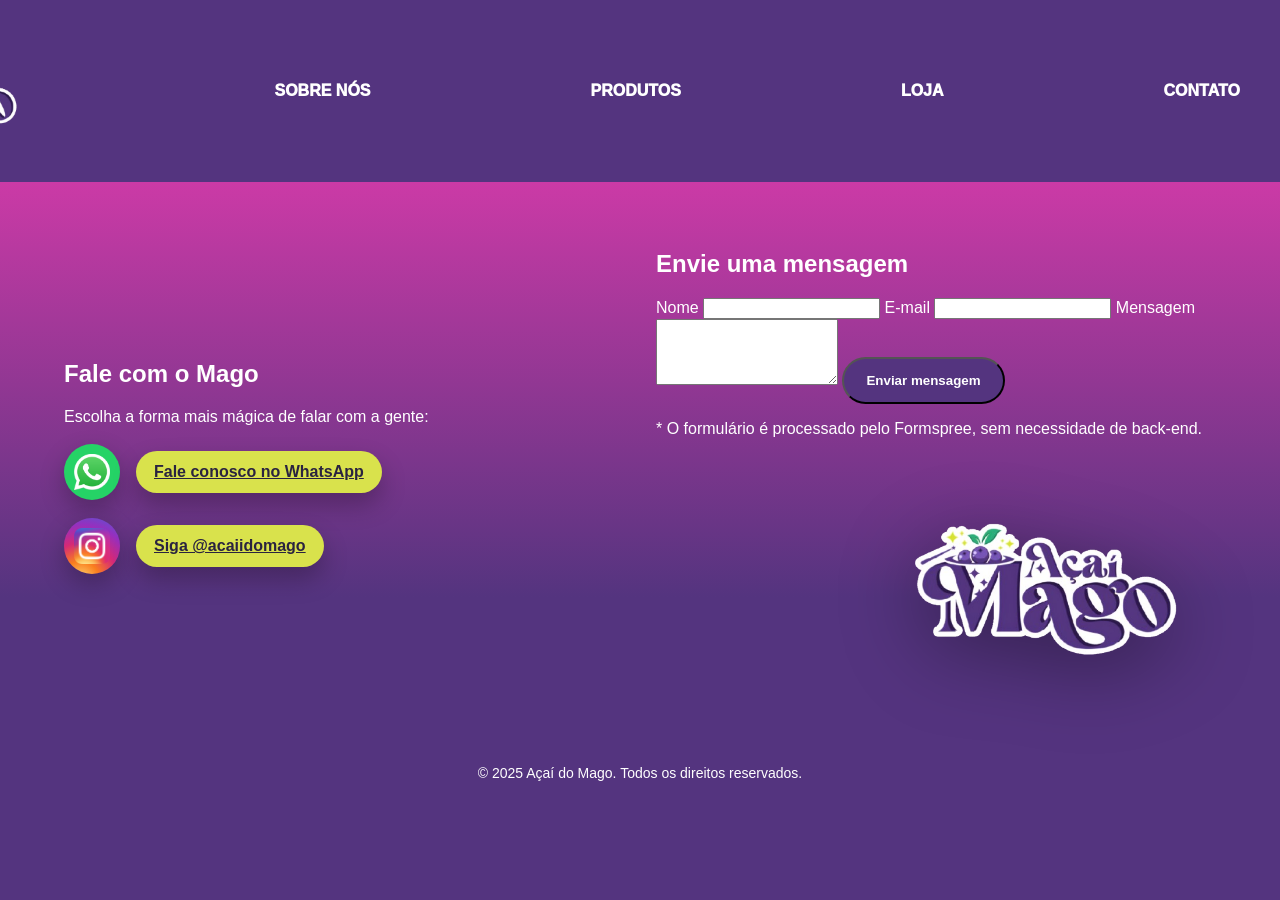
==== contato.html @ 3f90d4d0 "Corrigindo Erros e Tranzendo Novas Funcionalidades" ====
<!doctype html>
<html lang="pt-br">
<head>
  <meta charset="utf-8" />
  <meta name="viewport" content="width=device-width, initial-scale=1" />
  <title>Contato — Açaí do Mago</title>
  <link rel="stylesheet" href="css/style.css">
  <link rel="stylesheet" href="css/componentes.css">
  <link rel="stylesheet" href="css/responsive.css">
  <link rel="stylesheet" href="css/componentes.css">
  <link rel="stylesheet" href="css/responsive.css">
</head>
<body>
  <a href="#conteudo-principal" class="skip-link">Pular para o conteúdo principal</a>
  <div id="header-container"></div>

  <main id="conteudo-principal" class="page">
    <section id="contato" class="contact">
      <div class="container contact-wrap">
        <div class="contact-left">
          <h1>Fale com o Mago</h1>
          <p>Escolha a forma mais mágica de falar com a gente:</p>

          <div class="social">
            <div class="icon whats" aria-hidden="true">
              <img class="logo-whats" src="img/fotos_mago_acai/whatsapp.png"
                   alt="Logo do WhatsApp" width="36" height="36">
            </div>
            <a class="btn-lime"
               href="https://wa.me/5561993724600?text=Ol%C3%A1%2C%20gostaria%20de%20saber%20mais%20sobre%20os%20produtos%20do%20A%C3%A7a%C3%AD%20do%20Mago."
               target="_blank" rel="noopener">
              Fale conosco no WhatsApp
            </a>
          </div>

          <div class="social">
            <div class="icon insta" aria-hidden="true">
              <img class="logo-insta" src="img/fotos_mago_acai/Instagram.png"
                   alt="Logo do Instagram" width="36" height="36">
            </div>
            <a class="btn-lime"
               href="https://instagram.com/acaiidomago"
               target="_blank" rel="noopener">
              Siga @acaiidomago
            </a>
          </div>
        </div>

        <div class="contact-right">
          <h2>Envie uma mensagem</h2>
          <form
            action="https://formspree.io/f/SEU-CODIGO-AQUI"
            method="POST"
            class="form-contato"
            aria-label="Formulário de contato Açaí do Mago">
            <label for="nome">Nome</label>
            <input type="text" id="nome" name="nome" required>

            <label for="email">E-mail</label>
            <input type="email" id="email" name="email" required>

            <label for="mensagem">Mensagem</label>
            <textarea id="mensagem" name="mensagem" rows="4" required></textarea>

            <button type="submit" class="btn">
              Enviar mensagem
            </button>
          </form>
          <p class="form-hint">
            * O formulário é processado pelo Formspree, sem necessidade de back-end.
          </p>
          <img class="logo-big" src="img/fotos_mago_acai/logotipo-removebg-preview.png" alt="Açaí do Mago">
        </div>
      </div>
    </section>
  </main>

  <div id="footer-container"></div>
  <button id="back-to-top" class="back-to-top" aria-label="Voltar ao topo">↑</button>

  
  <script src="js/componentes.js"></script>
  <script src="js/script.js"></script>
</body>
</html>
---- css/style.css ----
:root{
  --purple:#54347F;
  --magenta:#CB3AA6;
  --white:#FFFFFF;
  --lime:#D9E24C;
  --text:#2A2340;
  --muted:#6B6880;
  --radius:24px;
  --shadow:0 20px 50px rgba(0,0,0,.25);
  --maxw:1200px;
}

*{box-sizing:border-box}
body{margin:0;font-family:'Poppins',sans-serif;color:var(--white);background:var(--purple)}
.container{max-width:var(--maxw);margin:auto;padding:0 24px}
.container .brand{margin-left: -200px}
header{background:var(--purple)}
.nav{display:flex;justify-content:space-between;align-items:center;padding:16px 0;}
.nav a{color:#fff;font-weight:1000;margin-left:20px;text-decoration:none}
.nav .links{display: flex;gap: 200px;}
.hero{position:relative;padding:80px 0;overflow:hidden}
.hero .bg{position:absolute;inset:0;background:url('assets/acai.jpg')center/cover no-repeat;z-index:-2}
.hero .overlay{position:absolute;inset:0;background:rgba(203,58,166,.85);z-index:-1}
.hero .wrap{display:grid;grid-template-columns:1.1fr .9fr;align-items:center;gap:20px}
.hero h1{font-size:3rem;margin:0;font-weight:800}
.hero h5{margin:0;font-weight:700}
.hero p{max-width:500px}
.hero .cup img{width:120%;margin-left:50px}
.btn{display:inline-block;background:var(--purple);color:#fff;padding:14px 22px;border-radius:999px;font-weight:700;text-decoration:none}
.about{background:#fff;color:var(--text);padding:80px 0}
.about .grid{display:grid;grid-template-columns:1fr 1.1fr;align-items:center;gap:36px}
.pill{background:var(--magenta);color:#fff;padding:10px 16px;border-radius:999px;font-weight:700}
.products{background:linear-gradient(180deg,var(--magenta),var(--purple)70%,var(--lime)120%);color:#fff;padding:80px 0}
.cards{display:grid;grid-template-columns:repeat(3,1fr);gap:24px;margin-top:24px}
.card{background:#fff;color:var(--text);border-radius:26px;padding:24px;text-align:center;box-shadow:var(--shadow)}
.card img{width:70%;margin:auto}
.store{background:#fff;color:var(--text);padding:80px 0}
.store .grid{display:grid;grid-template-columns:1.1fr 1fr;gap:36px;align-items:center}
.store h3{color: var(--magenta);}
.store .map{border:8px solid var(--magenta);padding:8px;border-radius:20px;box-shadow:var(--shadow);margin-top:20px}
.map iframe{width:100%;height:340px;border:0;border-radius:20px}
.footer{background:var(--purple);text-align:center;color:#fff;padding:40px 0}
.footer .brand-badge{background:#fff;color:var(--purple);padding:10px 16px;border-radius:16px;font-weight:800;display:inline-flex;align-items:center;gap:10px}
.contact{background: linear-gradient(180deg, #CB3AA6 0%, #54347F 70%);color:#fff;padding: 48px 0 72px;}
.contact-wrap{display:grid;grid-template-columns: 1fr 1fr;gap: 32px;align-items:center;}
.social{display:flex; align-items:center; gap:16px; margin:18px 0;}
.icon{width:56px; height:56px; border-radius:50%;display:grid; place-items:center;box-shadow: 0 10px 24px rgba(0,0,0,.25);}
.icon.whats{background:#25D366;align-items: center;}
.icon.insta{background: radial-gradient(circle at 30% 110%, #FEDA75, #FA7E1E, #D62976, #962FBF, #4F5BD5);}
.btn-lime{background:#D9E24C; color:#2A2340;padding:12px 18px; border-radius:999px; font-weight:800;box-shadow: 0 12px 24px rgba(0,0,0,.25);}
.logo-big{max-width:340px; filter: drop-shadow(0 18px 40px rgba(0,0,0,.35)); margin-left:auto; display:block;}
.direitos-reservados{background: var(--purple); color: #fff; text-align: center; padding: 12px 0; font-size: 14px; margin-top: -40px;}
@media (max-width: 900px){.contact-wrap{grid-template-columns:1fr; text-align:left;}.logo-big{margin: 12px auto 0;}}
@media(max-width:900px){.hero .wrap,.about .grid,.store .grid{grid-template-columns:1fr}.cards{grid-template-columns:1fr}}
---- css/componentes.css ----
/* Estilos adicionais para componentes, acessibilidade e botão de topo */

/* Link para pular conteúdo principal */
.skip-link {
  position: absolute;
  left: -999px;
  top: 0;
  padding: 0.5rem 1rem;
  background: #54347F;
  color: #fff;
  z-index: 1000;
}
.skip-link:focus {
  left: 1rem;
}

/* Botão voltar ao topo */
.back-to-top {
  position: fixed;
  right: 1.5rem;
  bottom: 1.5rem;
  width: 2.75rem;
  height: 2.75rem;
  border-radius: 50%;
  border: none;
  background: #CB3AA6;
  color: #fff;
  font-size: 1.4rem;
  cursor: pointer;
  opacity: 0;
  pointer-events: none;
  box-shadow: 0 8px 20px rgba(0, 0, 0, 0.25);
  transition: opacity 0.2s ease;
}
.back-to-top.visivel {
  opacity: 1;
  pointer-events: auto;
}

/* Footer componentizado */
.direitos-reservados {
  text-align: center;
  padding: 1rem 0;
}
---- css/responsive.css ----
/* Ajustes simples de responsividade complementares */

img {
  max-width: 100%;
  height: auto;
}

/* Container com largura máxima para telas maiores */
@media (min-width: 1280px) {
  .container {
    max-width: 1200px;
    margin: 0 auto;
  }
}

/* Ajustes de layout em telas menores */
@media (max-width: 768px) {
  .hero .wrap {
    flex-direction: column;
    text-align: center;
  }

  .store .grid,
  .contact-wrap {
    flex-direction: column;
  }
}
---- css/componentes.css ----
/* Estilos adicionais para componentes, acessibilidade e botão de topo */

/* Link para pular conteúdo principal */
.skip-link {
  position: absolute;
  left: -999px;
  top: 0;
  padding: 0.5rem 1rem;
  background: #54347F;
  color: #fff;
  z-index: 1000;
}
.skip-link:focus {
  left: 1rem;
}

/* Botão voltar ao topo */
.back-to-top {
  position: fixed;
  right: 1.5rem;
  bottom: 1.5rem;
  width: 2.75rem;
  height: 2.75rem;
  border-radius: 50%;
  border: none;
  background: #CB3AA6;
  color: #fff;
  font-size: 1.4rem;
  cursor: pointer;
  opacity: 0;
  pointer-events: none;
  box-shadow: 0 8px 20px rgba(0, 0, 0, 0.25);
  transition: opacity 0.2s ease;
}
.back-to-top.visivel {
  opacity: 1;
  pointer-events: auto;
}

/* Footer componentizado */
.direitos-reservados {
  text-align: center;
  padding: 1rem 0;
}
---- css/responsive.css ----
/* Ajustes simples de responsividade complementares */

img {
  max-width: 100%;
  height: auto;
}

/* Container com largura máxima para telas maiores */
@media (min-width: 1280px) {
  .container {
    max-width: 1200px;
    margin: 0 auto;
  }
}

/* Ajustes de layout em telas menores */
@media (max-width: 768px) {
  .hero .wrap {
    flex-direction: column;
    text-align: center;
  }

  .store .grid,
  .contact-wrap {
    flex-direction: column;
  }
}
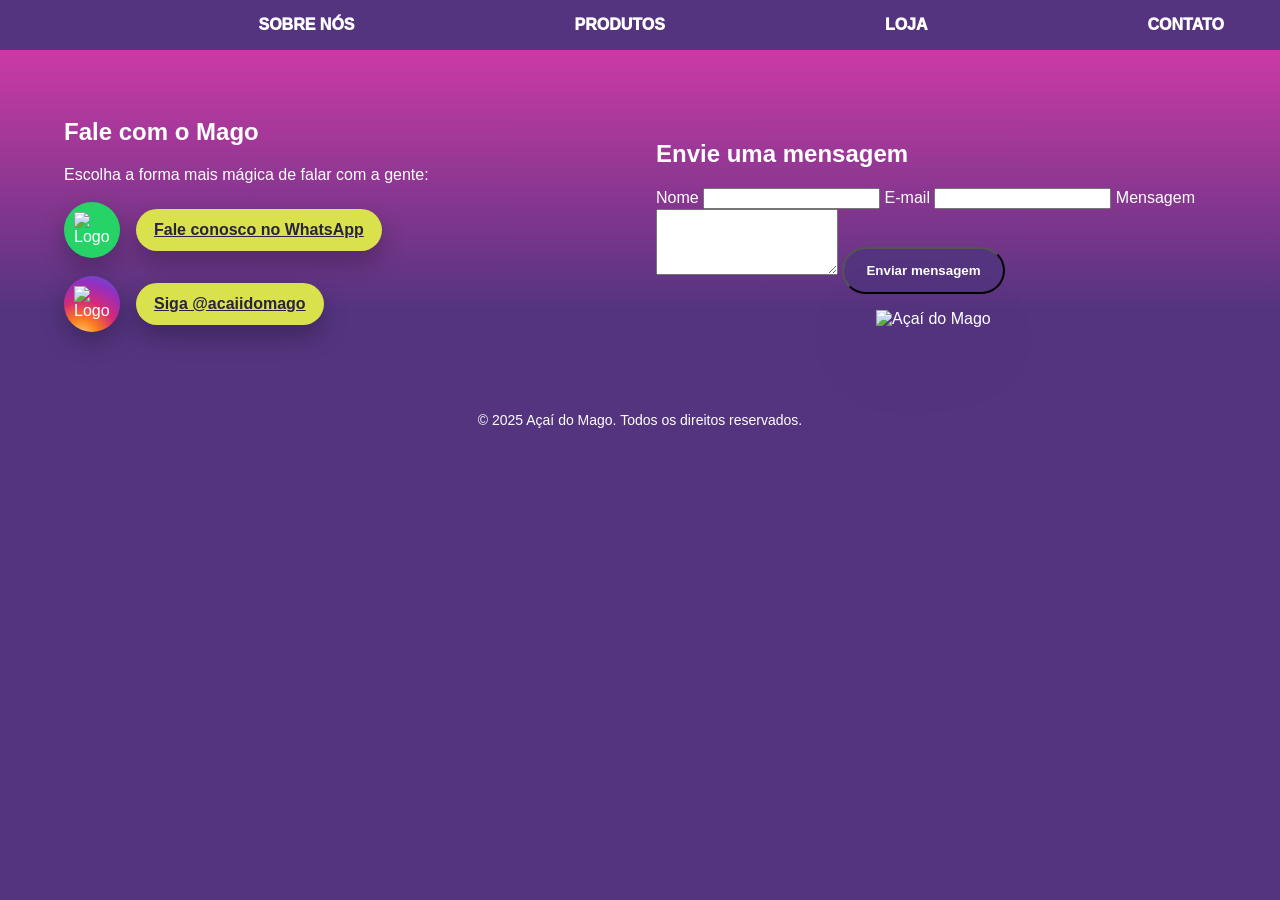
==== commit d92eee69: "Otimizando imagens para o site e utilizando o minify em css e js para melhorar a velocidade do site" ====
--- a/contato.html
+++ b/contato.html
@@ -1,12 +1,14 @@
 <!doctype html>
 <html lang="pt-br">
 <head>
-  <meta charset="utf-8" />
-  <meta name="viewport" content="width=device-width, initial-scale=1" />
-  <title>Contato — Açaí do Mago</title>
-  <link rel="stylesheet" href="css/style.css">
-  <link rel="stylesheet" href="css/componentes.css">
-  <link rel="stylesheet" href="css/responsive.css">
+  <meta charset="UTF-8">
+  <meta name="viewport" content="width=device-width, initial-scale=1.0">
+  <meta name="description" content="Açaí Mago — A magia do açaí em cada colher. Produtos naturais, saborosos e refrescantes para quem ama qualidade e intensidade de sabor.">
+  <meta name="keywords" content="açaí, sobremesa, açaí mago, gelo, frutas, tigela de açaí, copo de açaí, delícias, loja de açaí, mago do açaí">
+  <meta name="author" content="Célio Dantas e Arthur Vinícius">
+  <title>Açaí Mago | Magia em Cada Colher</title>
+  <link rel="icon" type="image/png" href="img/favicon.png">
+  <link rel="stylesheet" href="css/style.min.css">
   <link rel="stylesheet" href="css/componentes.css">
   <link rel="stylesheet" href="css/responsive.css">
 </head>
@@ -67,7 +69,6 @@
             </button>
           </form>
           <p class="form-hint">
-            * O formulário é processado pelo Formspree, sem necessidade de back-end.
           </p>
           <img class="logo-big" src="img/fotos_mago_acai/logotipo-removebg-preview.png" alt="Açaí do Mago">
         </div>
@@ -80,6 +81,6 @@
 
   
   <script src="js/componentes.js"></script>
-  <script src="js/script.js"></script>
+  <script src="js/main.min.js"></script>
 </body>
 </html>
--- a/css/style.min.css
+++ b/css/style.min.css
@@ -0,0 +1 @@
+.hero .bg,.hero .overlay{position:absolute;inset:0}.btn,body,header{background:var(--purple)}.btn,.nav a{color:#fff;text-decoration:none}.card,.store .map{box-shadow:var(--shadow)}.card,.footer{text-align:center}:root{--purple:#54347F;--magenta:#CB3AA6;--white:#FFFFFF;--lime:#D9E24C;--text:#2A2340;--muted:#6B6880;--radius:24px;--shadow:0 20px 50px rgba(0,0,0,.25);--maxw:1200px}.btn,.pill{border-radius:999px}*{box-sizing:border-box}body{margin:0;font-family:Poppins,sans-serif;color:var(--white)}.container{max-width:var(--maxw);margin:auto;padding:0 24px}.container .brand{margin-left:-200px}.nav{display:flex;justify-content:space-between;align-items:center;padding:16px}.nav a{font-weight:1000;margin-left:20px}.hero h1,.hero h5{margin:0}.nav .links{display:flex;gap:200px}.hero{position:relative;padding:80px 0;overflow:hidden}.hero .bg{background:url('assets/acai.jpg') center/cover no-repeat;z-index:-2}.hero .overlay{background:rgba(203,58,166,.85);z-index:-1}.hero .wrap{display:grid;grid-template-columns:1.1fr .9fr;align-items:center;gap:20px}.hero h1{font-size:3rem;font-weight:800}.btn,.hero h5,.pill{font-weight:700}.hero p{max-width:500px}.hero .cup img{width:120%;margin-left:50px}.btn{display:inline-block;padding:14px 22px}.about,.store{background:#fff;color:var(--text);padding:80px 0}.about .grid{display:grid;grid-template-columns:1fr 1.1fr;align-items:center;gap:36px}.pill{background:var(--magenta);color:#fff;padding:10px 16px}.products{background:linear-gradient(180deg,var(--magenta),var(--purple)70%,var(--lime)120%);color:#fff;padding:80px 0}.cards{display:grid;grid-template-columns:repeat(3,1fr);gap:24px;margin-top:24px}.card{background:#fff;color:var(--text);border-radius:26px;padding:24px}.card img{width:70%;margin:auto}.store .grid{display:grid;grid-template-columns:1.1fr 1fr;gap:36px;align-items:center}.store h3{color:var(--magenta)}.store .map{border:8px solid var(--magenta);padding:8px;border-radius:20px;margin-top:20px}.map iframe{width:100%;height:340px;border:0;border-radius:20px}.footer{background:var(--purple);color:#fff;padding:40px 0}.footer .brand-badge{background:#fff;color:var(--purple);padding:10px 16px;border-radius:16px;font-weight:800;display:inline-flex;align-items:center;gap:10px}.contact{background:linear-gradient(180deg,#cb3aa6 0,#54347f 70%);color:#fff;padding:48px 0 72px}.contact-wrap{display:grid;grid-template-columns:1fr 1fr;gap:32px;align-items:center}.social{display:flex;align-items:center;gap:16px;margin:18px 0}.icon{width:56px;height:56px;border-radius:50%;display:grid;place-items:center;box-shadow:0 10px 24px rgba(0,0,0,.25)}.icon.whats{background:#25d366;align-items:center}.icon.insta{background:radial-gradient(circle at 30% 110%,#feda75,#fa7e1e,#d62976,#962fbf,#4f5bd5)}.btn-lime{background:#d9e24c;color:#2a2340;padding:12px 18px;border-radius:999px;font-weight:800;box-shadow:0 12px 24px rgba(0,0,0,.25)}.logo-big{max-width:340px;filter:drop-shadow(0 18px 40px rgba(0,0,0,.35));margin-left:auto;display:block}.direitos-reservados{background:var(--purple);color:#fff;text-align:center;padding:12px 0;font-size:14px;margin-top:-40px}@media (max-width:900px){.contact-wrap{grid-template-columns:1fr;text-align:left}.logo-big{margin:12px auto 0}}@media(max-width:900px){.about .grid,.cards,.hero .wrap,.store .grid{grid-template-columns:1fr}}
